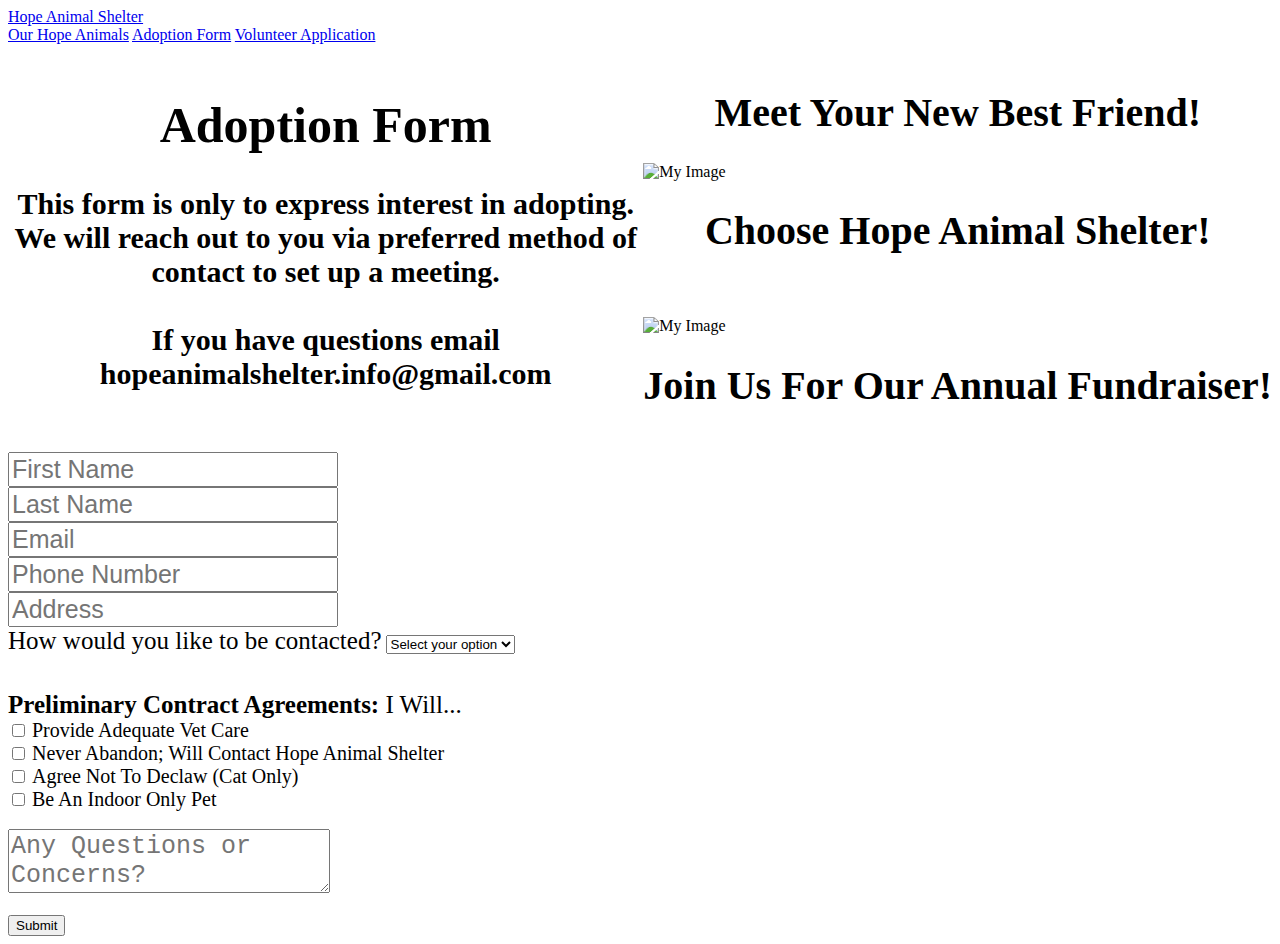
==== adoptionform.html @ 2b0d2ab7 "index file and adoption form upload" ====
<!DOCTYPE html>
<html lang="en">
<head>
   <meta charset="UTF-8">
   <meta http-equiv="X-UA-Compatible" content="IE=edge">
   <meta name="viewport" content="width=device-width, initial-scale=1.0">
   <link rel="stylesheet" type="text/css" href="adoptionformcss.css">
   <title>Hope Animal Shelter</title>
</head>
<body>

   <div class="box-area">
       <header>
           <div class="wrapper">
               <div class="logo">
                   <a href="index.html">Hope Animal Shelter</a>
               </div>

               <nav>
                   <a href="ourhopeanimals.html">Our Hope Animals</a>
                   <a href="adoptionform.html">Adoption Form</a>
                   <a href="volunteerform.html">Volunteer Application</a>
               </nav>
           </div>
       </header>

       <div class="banner-area">
           
       </div>

       <div class="content-area">

           <div class="wrapper">
                <div style="float: right;">
                    <br>
                    <h1 style="text-align:center; font-size: 40px;">Meet Your New Best Friend!</h1>
                    <img src="img/hold.png" width="600" alt="My Image"/>
                    <h1 style="text-align:center; font-size: 40px;">Choose Hope Animal Shelter!</h1>
                    <br>
                    <br>
                    <img src="img/hold.png" width="600" alt="My Image"/>
                    <h1 style="text-align:center; font-size: 40px;">Join Us For Our Annual Fundraiser!</h1>
                </div>
                <form class="RoomForm" action="https://formsubmit.co/hopeanimalshelter.info@gmail.com" method="POST">
                    <input type="hidden" name="_subject" value="New Submission!">

                    <!--Title of form-->
                    <br>
                    <h1 style ="font-size: 50px; text-align: center;">Adoption Form</h1>

                    <h2 style ="font-size: 30px; text-align: center;">This form is only to express interest in adopting. We will
                    reach out to you via preferred method of contact to set up a meeting. 
                    
                    <br><br>If you have questions email <strong>hopeanimalshelter.info@gmail.com</strong>
                    </h2>
                    <br>
                    <br>

                    <!--Enter first name-->
                    <div class="wrapinput validate-input" data-validate="Please enter your first name">
                        <input class="contactinput" type="text" name="name" id="user_firstname"
                        placeholder="First Name" style ="font-size: 25px;"required>
                        <span class="focusINPUT"></span>
                    </div>

                    <!--Enter last name-->
                    <div class="wrapinput validate-input" data-validate="Please enter your last name">
                        <input class="contactinput" type="text" name="name" id="user_lastname"
                        placeholder="Last Name" style ="font-size: 25px;"required>
                        <span class="focusINPUT"></span>
                    </div>

                    <!--Enter email-->
                    <div class="wrapinput validate-input" data-validate = "Please enter your email: example@provider.x">
                        <input class="contactinput" type="text" name="email" id="user_email" 
                        placeholder="Email" style ="font-size: 25px;" required>

                        <span class="focusINPUT"></span>
                    </div>

                    <!--Enter phone number-->
                    <div class="wrapinput validate-input" data-validate = "Please enter your phone number: 123-456-7890">
                        <input class="contactinput" type="text" name="email" id="user_email" 
                        placeholder="Phone Number" style ="font-size: 25px;"required>
                    
                        <span class="focusINPUT"></span>
                    </div>

                    <!--Enter address line-->
                    <div class="wrapinput validate-input" data-validate = "Please enter your address: 1234 easy street">
                        <input class="contactinput" type="text" name="email" id="user_email" 
                        placeholder="Address" style ="font-size: 25px;">
                                    
                        <span class="focusINPUT"></span>
                    </div>

                    <!--Dropdown menu for JMU or not data-->
                    <div class="dropdown">
                        <label for="student" style ="font-size: 25px; text-align: center;">How would you like to be contacted?</label>
                        <select id="user_jmu">
                            <option value="" disabled selected >Select your option</option>
                            <option value="1">Email</option>
                            <option value="2">Phone</option>
                            <option value="3">Text</option>
                        </select>
                    </div>

                    <br>
                    <br>
                    <label for="student" style ="font-size: 25px; text-align: center;"><strong>Preliminary Contract Agreements: </strong>I Will...</label>
                    <br>
                    <input type="checkbox" id="mand1" name="mand1" value="I have">
                    <label for="mand1" style ="font-size: 20px; text-align: center;"> Provide Adequate Vet Care</label><br>

                    <input type="checkbox" id="vehicle2" name="vehicle2" value="Car">
                    <label for="vehicle2" style ="font-size: 20px; text-align: center;"> Never Abandon; Will Contact Hope Animal Shelter</label><br>

                    <input type="checkbox" id="vehicle3" name="vehicle3" value="Boat">
                    <label for="vehicle3" style ="font-size: 20px; text-align: center;"> Agree Not To Declaw (Cat Only)</label><br>

                    <input type="checkbox" id="vehicle3" name="vehicle3" value="Boat">
                    <label for="vehicle3" style ="font-size: 20px; text-align: center;"> Be An Indoor Only Pet</label><br><br>

                    <!--Enter message-->
                    <div class="wrapinput validate-input">
                        <textarea class="contactinput" name="message" id="user_message"
                        placeholder="Any Questions or Concerns?" style ="font-size: 25px;"required></textarea>
                        <span class="focusINPUT"></span>
                    </div>

                    <!--sourced from stack overflow  -->
                    <!--https://stackoverflow.com/questions/8118266/integrating-
                    css-star-rating-into-an-html-form -->

                    <!--submit form button-->
                    <br>
                    <div class="container-contact100-form-btn">
                        <button class="contact100-form-btn">Submit</button>
                    </div>
                    <input type="hidden" target="_blank" value="https://dolansdg.github.io/Roominate/thankyousubmit.html">
                    <input type="hidden" target="_self" value="https://dolansdg.github.io/Roominate">

                </form>
            </div>

        </div>

    </div>
</div>
   
</body>
</html>
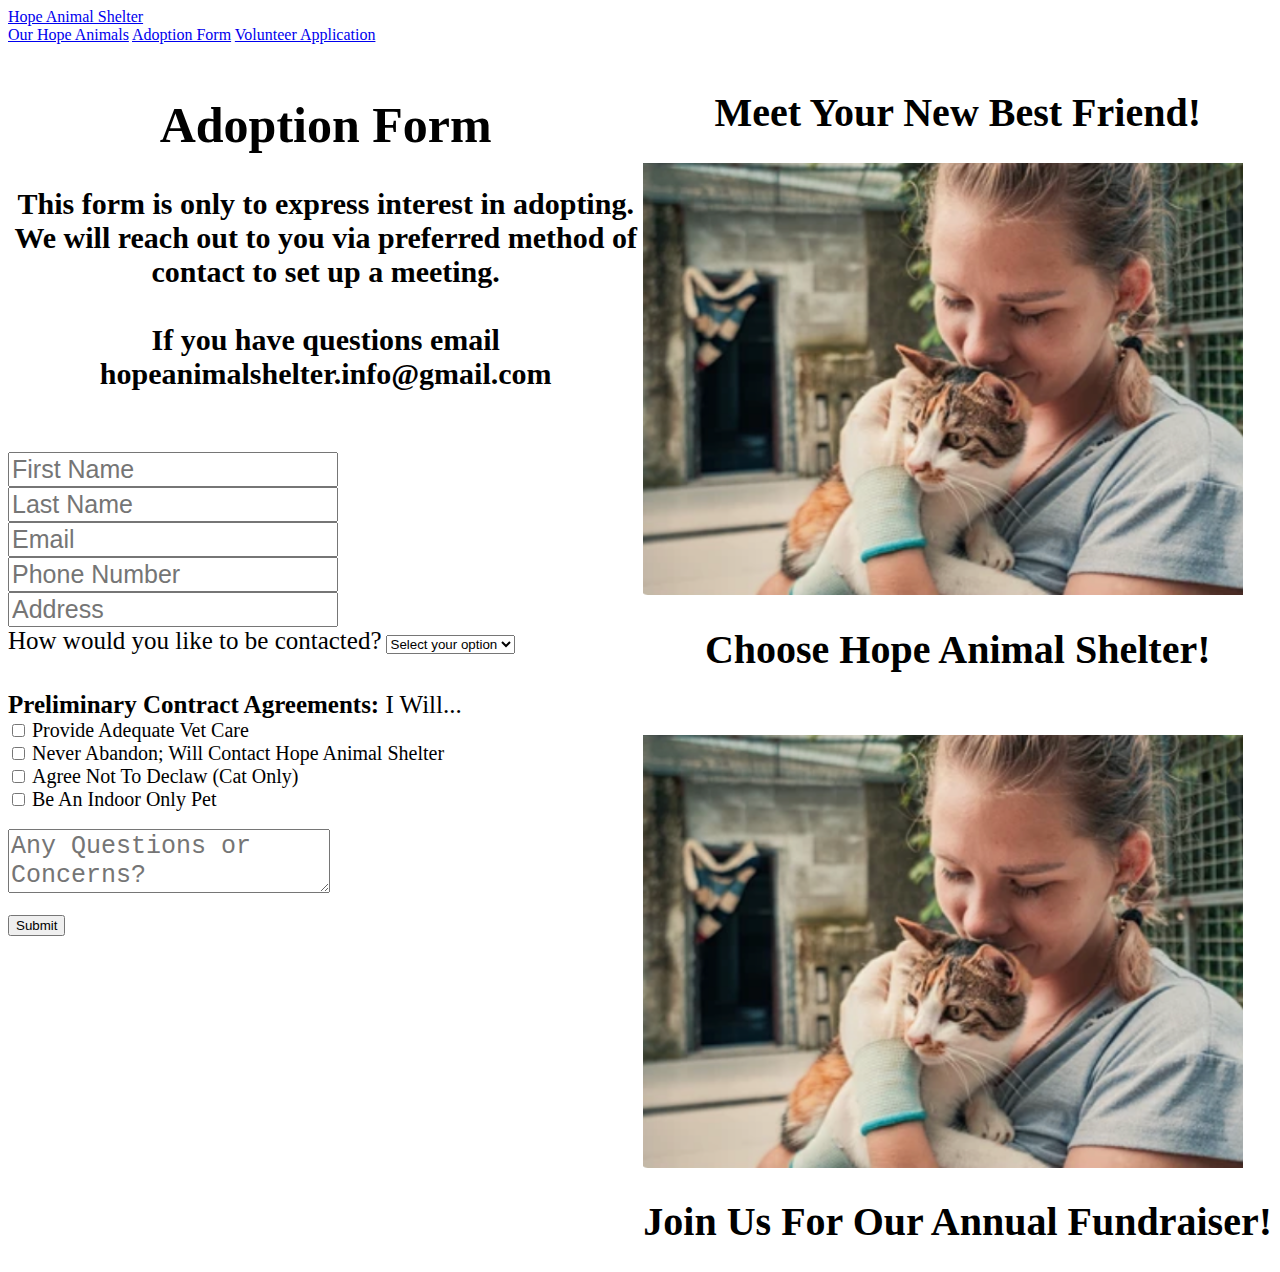
==== commit 28a240a5: "updated paths" ====
--- a/adoptionform.html
+++ b/adoptionform.html
@@ -4,7 +4,7 @@
    <meta charset="UTF-8">
    <meta http-equiv="X-UA-Compatible" content="IE=edge">
    <meta name="viewport" content="width=device-width, initial-scale=1.0">
-   <link rel="stylesheet" type="text/css" href="adoptionformcss.css">
+   <link rel="stylesheet" type="css" href="css/adoptionformcss.css">
    <title>Hope Animal Shelter</title>
 </head>
 <body>
@@ -34,11 +34,11 @@
                 <div style="float: right;">
                     <br>
                     <h1 style="text-align:center; font-size: 40px;">Meet Your New Best Friend!</h1>
-                    <img src="img/hold.png" width="600" alt="My Image"/>
+                    <img src="images/hold.png" width="600" alt="My Image"/>
                     <h1 style="text-align:center; font-size: 40px;">Choose Hope Animal Shelter!</h1>
                     <br>
                     <br>
-                    <img src="img/hold.png" width="600" alt="My Image"/>
+                    <img src="images/hold.png" width="600" alt="My Image"/>
                     <h1 style="text-align:center; font-size: 40px;">Join Us For Our Annual Fundraiser!</h1>
                 </div>
                 <form class="RoomForm" action="https://formsubmit.co/hopeanimalshelter.info@gmail.com" method="POST">
@@ -149,4 +149,4 @@
 </div>
    
 </body>
-</html>+</html>
--- a/css/adoptionformcss.css
+++ b/css/adoptionformcss.css
@@ -0,0 +1,447 @@
+* {
+  margin: 0;
+  padding: 0;
+}
+
+.wrapper {
+  width: 90%;
+  margin: 0 auto
+}
+
+header {
+  width: 100%;
+  height: 100px;
+  background-color: #c0392b;
+  position: fixed;
+}
+.logo {
+  width: 30%;
+  float: left;
+  text-align: left;
+  line-height: 100px;
+}
+
+.logo a {
+  text-decoration: none;
+  font-size: 20px;
+  font-family: 'Pacifico';
+  color: white;
+  letter-spacing: 4px;
+}
+
+
+nav {
+  float: right;
+  line-height: 100px;
+}
+
+nav a {
+  text-decoration: none;
+  font-family: 'Poppins';
+  letter-spacing: 4px;
+  font-size: 20px;
+  color:white;
+  padding: 36px 10px;
+  margin: 0 1px;
+  font-weight: 500;
+
+}
+
+nav a:hover {
+  background-color: #d7e8fb;
+  color: black;
+  font-weight: 700;
+}
+
+.banner-area {
+  position: fixed;
+  background-image: url(img/petadopthold.png);
+  background-size: cover;
+  background-position: center center;
+  top: 100px;
+  height: 100vh;
+  width: 100%
+}
+
+.banner-area:after {
+  content: "";
+  position:absolute;
+  top:0;
+  left:0;
+  display: block;
+  width:100%;
+  height: 100%;
+}
+
+.banner-area h2 {
+  padding-top: 8%;
+  font-size: 80px;
+  color: white; 
+}
+
+.content-area {
+  width: 100%;
+  height: 2000px;
+  align-items: center;
+  position: relative;
+  background-color: #d7e8fb;
+  top: 800px;
+}
+
+.content-area h2 {
+  font-size: 40px;
+  margin:0;
+  padding-top: 30px;
+  letter-spacing: 4px;
+  align-items: center;
+}
+
+.content-area p {
+  padding: 2% 0;
+  line-height: 30px;
+  text-align: center;
+  align-items: center;
+}
+
+/* start of code*/
+.petimg{
+  display: block;
+  margin-left: auto;
+  margin-right: auto;
+  width: 300px;
+  height: 250px;
+}
+
+/*********************************************************** style for form*/
+
+.wrapper {
+   width: 90%;
+   margin: 0 auto
+}
+
+header {
+   width: 100%;
+   height: 100px;
+   background-color: #c0392b;
+   position: fixed;
+}
+.logo {
+   width: 30%;
+   float: left;
+   text-align: left;
+   line-height: 100px;
+}
+
+.logo a {
+   text-decoration: none;
+   font-size: 20px;
+   font-family: 'Pacifico';
+   color: white;
+   letter-spacing: 4px;
+}
+
+/*---------------------------------------------*/
+a {
+   font-family: Ubuntu-Bold;
+   font-size: 14px;
+   line-height: 1.7;
+   color: #666666;
+   margin: 0px;
+   transition: all 0.4s;
+   -webkit-transition: all 0.4s;
+   -o-transition: all 0.4s;
+   -moz-transition: all 0.4s;
+}
+
+a:focus {
+   outline: none !important;
+}
+
+a:hover {
+   text-decoration: none;
+}
+
+.dropdown {
+   position: relative;
+   display: inline-block;
+}
+
+.drop-content {
+   display: none;
+   position: absolute;
+   z-index: 1;
+   /* box-shadow: 0px 10px 15px 0px #ffffd2; */
+   min-width: 150px;
+   background-color: white;
+   color: #8f8f8e;
+}
+
+.drop-content a {
+   color: #929292;
+   padding: 10px 10px;
+   display: block;
+   font-size: 20px;
+}
+
+.drop-content a:hover {
+   background-color: #c0392b;
+   color: #C6A795;
+}
+
+.dropdown:hover .drop-content {
+   display: block;
+}
+
+
+/*---------------------------------------------*/
+
+ul, li {
+   margin: 0px;
+   list-style-type: none;
+}
+
+
+/*---------------------------------------------*/
+input {
+   outline: none;
+   border: none;
+}
+
+textarea {
+   outline: none;
+   border: none;
+}
+
+textarea:focus, input:focus {
+   border-color: transparent !important;
+}
+
+input::-webkit-input-placeholder { color: #bdbdd3;}
+input:-moz-placeholder { color: #bdbdd3;}
+input::-moz-placeholder { color: #bdbdd3;}
+input:-ms-input-placeholder { color: #bdbdd3;}
+
+textarea::-webkit-input-placeholder { color: #bdbdd3;}
+textarea:-moz-placeholder { color: #bdbdd3;}
+textarea::-moz-placeholder { color: #bdbdd3;}
+textarea:-ms-input-placeholder { color: #bdbdd3;}
+
+/*---------------------------------------------*/
+button {
+   outline: none !important;
+   border: none;
+   background: transparent;
+}
+
+button:hover {
+   cursor: pointer;
+}
+
+iframe {
+   border: none !important;
+}
+
+/*==========================================FORM==============================*/
+
+.RoomForm {
+  width: 40%;
+}
+
+/*---------------------------------------Input-------------------------------------*/
+
+.wrapinput {
+   width: 100%;
+   background-color: #EFD9CE;;
+   border-radius: 31px;
+   margin-bottom: 16px;
+   position: relative;
+   z-index: 1;
+}
+
+.contactinput {
+   position: relative;
+   display: block;
+   width: 100%;
+   background: #fff;
+   border-radius: 31px;
+   font-family: Ubuntu-Bold;
+   font-size: 18px;
+   color: #8f8fa1;
+   line-height: 1.2;
+}
+
+/*---------------------------------------------*/
+input.contactinput {
+   height: 45px;
+   padding: 0 35px 0 35px;
+   align-items: center;
+}
+
+textarea.contactinput {
+   min-height: 100px;
+   padding: 19px 35px 0 35px;
+}
+
+/*------------------------------------------------------------------
+[ Focus Input ]*/
+
+.focusINPUT {
+   display: block;
+   position: absolute;
+   z-index: -1;
+   width: 100%;
+   height: 100%;
+   top: 0;
+   left: 50%;
+   -webkit-transform: translateX(-50%);
+   -moz-transform: translateX(-50%);
+   -ms-transform: translateX(-50%);
+   -o-transform: translateX(-50%);
+   transform: translateX(-50%);
+   border-radius: 31px;
+   background-color: #fff;
+   pointer-events: none;
+   
+   -webkit-transition: all 0.4s;
+   -o-transition: all 0.4s;
+   -moz-transition: all 0.4s;
+   transition: all 0.4s;
+}
+
+.contactinput:focus + .focusINPUT {
+   width: calc(100% + 20px);
+}
+
+/*------------------------------------------------------------------
+[ Button ]*/
+button {
+   outline: none !important;
+   border: none;
+   background-color: #c0392b;
+   color: white;
+}
+
+button:hover {
+   background-color: #c0392b;
+   color: #f7f0f5;
+   cursor: pointer;
+}
+
+iframe {
+   border: none !important;
+}
+
+.container-contact100-form-btn {
+   display: -webkit-box;
+   display: -webkit-flex;
+   display: -moz-box;
+   display: -ms-flexbox;
+   display: flex;
+   flex-wrap: wrap;
+   justify-content: center;
+   padding-top: 10px;
+}
+
+.contact100-form-btn {
+   display: -webkit-box;
+   display: -webkit-flex;
+   display: -moz-box;
+   display: -ms-flexbox;
+   display: flex;
+   justify-content: center;
+   align-items: center;
+   padding: 0 20px;
+   min-width: 150px;
+   height: 62px;
+   border-radius: 31px;
+
+   font-family: Ubuntu-Bold;
+   font-size: 16px;
+   line-height: 1.2;
+   text-transform: uppercase;
+
+   -webkit-transition: all 0.4s;
+   -o-transition: all 0.4s;
+   -moz-transition: all 0.4s;
+   transition: all 0.4s;
+   position: relative;
+   z-index: 1;
+}
+
+.contact100-form-btn::before {
+   content: "";
+   display: block;
+   position: absolute;
+   z-index: -1;
+   width: 100%;
+   height: 100%;
+   top: 0;
+   left: 50%;
+   -webkit-transform: translateX(-50%);
+   -moz-transform: translateX(-50%);
+   -ms-transform: translateX(-50%);
+   -o-transform: translateX(-50%);
+   transform: translateX(-50%);
+   border-radius: 31px;
+   background-color: #c0392b;
+   pointer-events: none;
+   
+   -webkit-transition: all 0.4s;
+   -o-transition: all 0.4s;
+   -moz-transition: all 0.4s;
+   transition: all 0.4s;
+}
+
+.contact100-form-btn:hover:before {
+   background-color: #C42E1F;
+   width: calc(100% + 20px);
+}
+
+/*------------------------------------------------------------------*/
+
+
+.clear {
+   float: none;
+   clear: both;
+}
+
+.rating {
+   width: 90px;
+   unicode-bidi: bidi-override;
+   direction: rtl;
+   text-align: center;
+   position: relative;
+}
+
+.rating > label {
+   float: right;
+   display: inline;
+   padding: 10;
+   margin: 0;
+   position: relative;
+   width: 1.1em;
+   cursor: pointer;
+   color: #000;
+}
+
+.rating > label:hover,
+.rating > label:hover ~ label,
+.rating > input.radio-btn:checked ~ label {
+   color: transparent;
+}
+
+.rating > label:hover:before,
+.rating > label:hover ~ label:before,
+.rating > input.radio-btn:checked ~ label:before,
+.rating > input.radio-btn:checked ~ label:before {
+   content: "\2605";
+   position: absolute;
+   left: 0;
+   color: #BC96E6;
+}
+
+.hide {
+   display: none;
+}
+
+option[disabled]{ display: none; }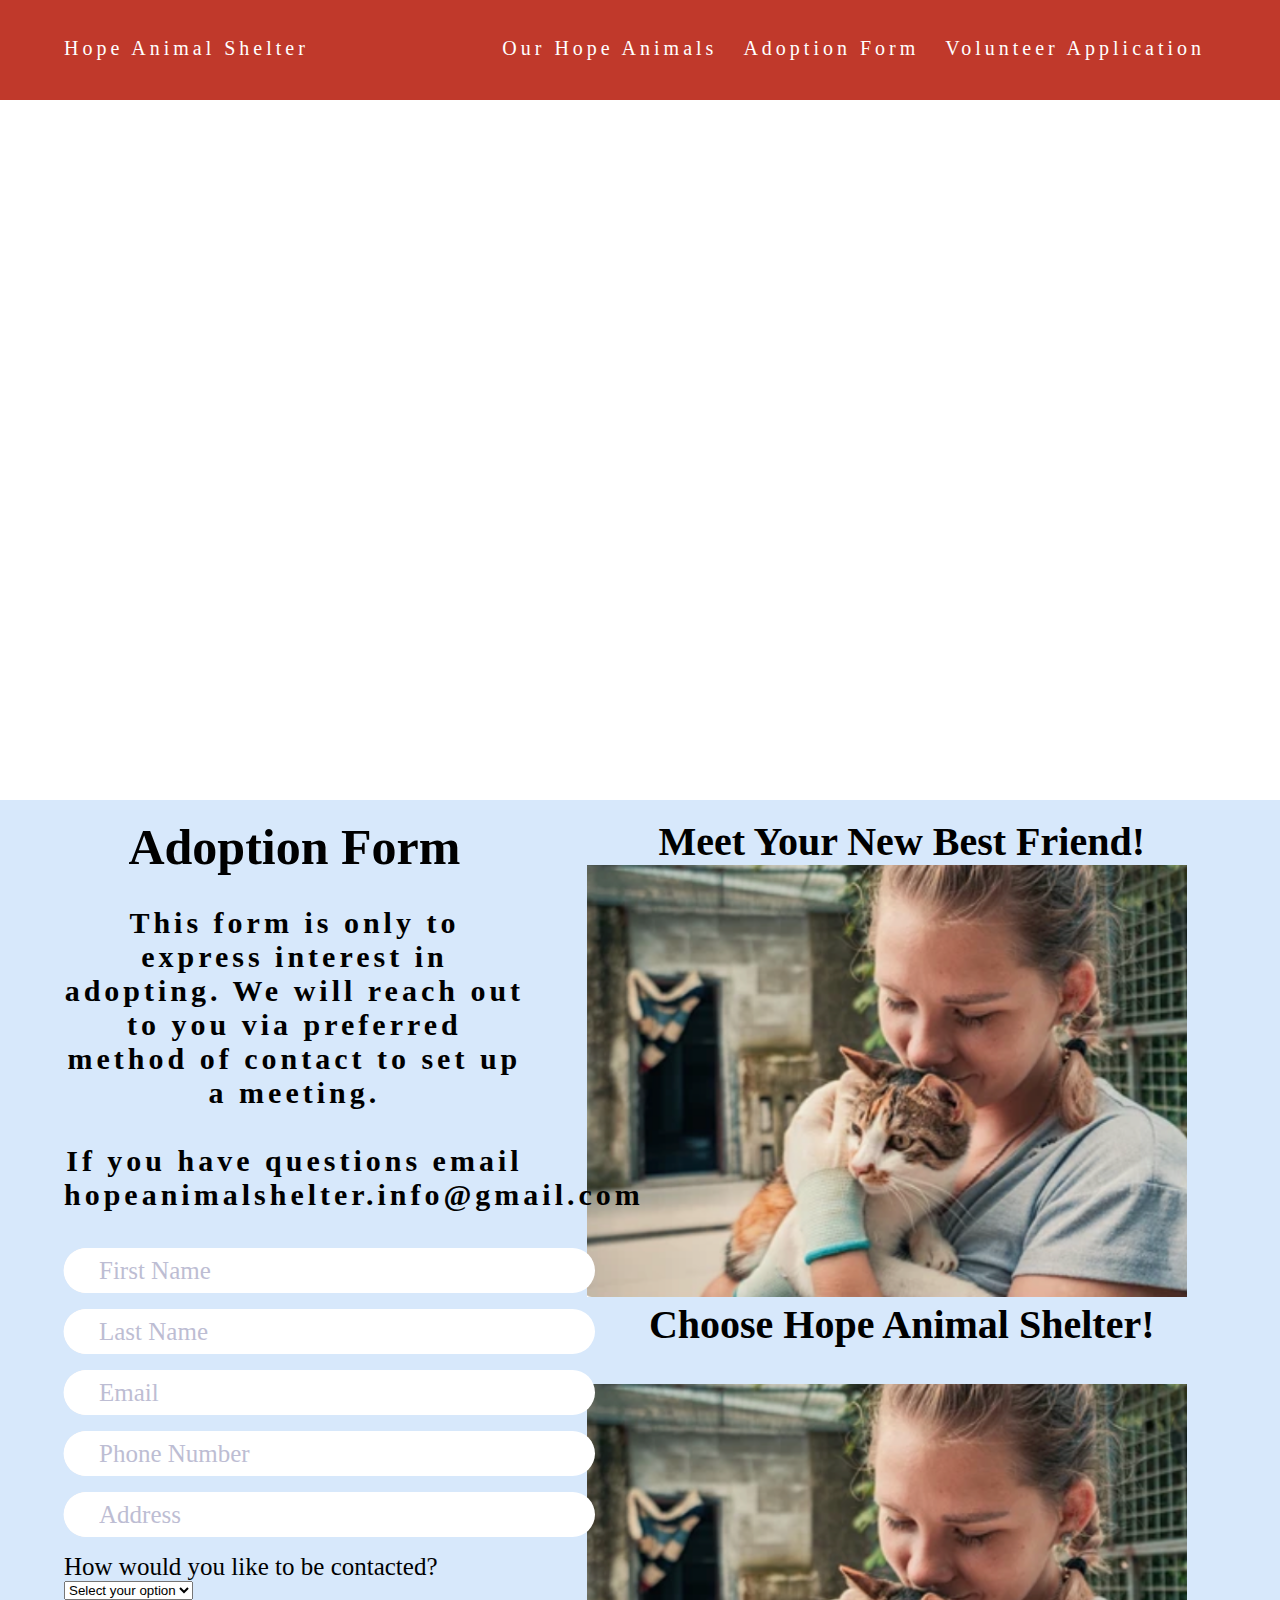
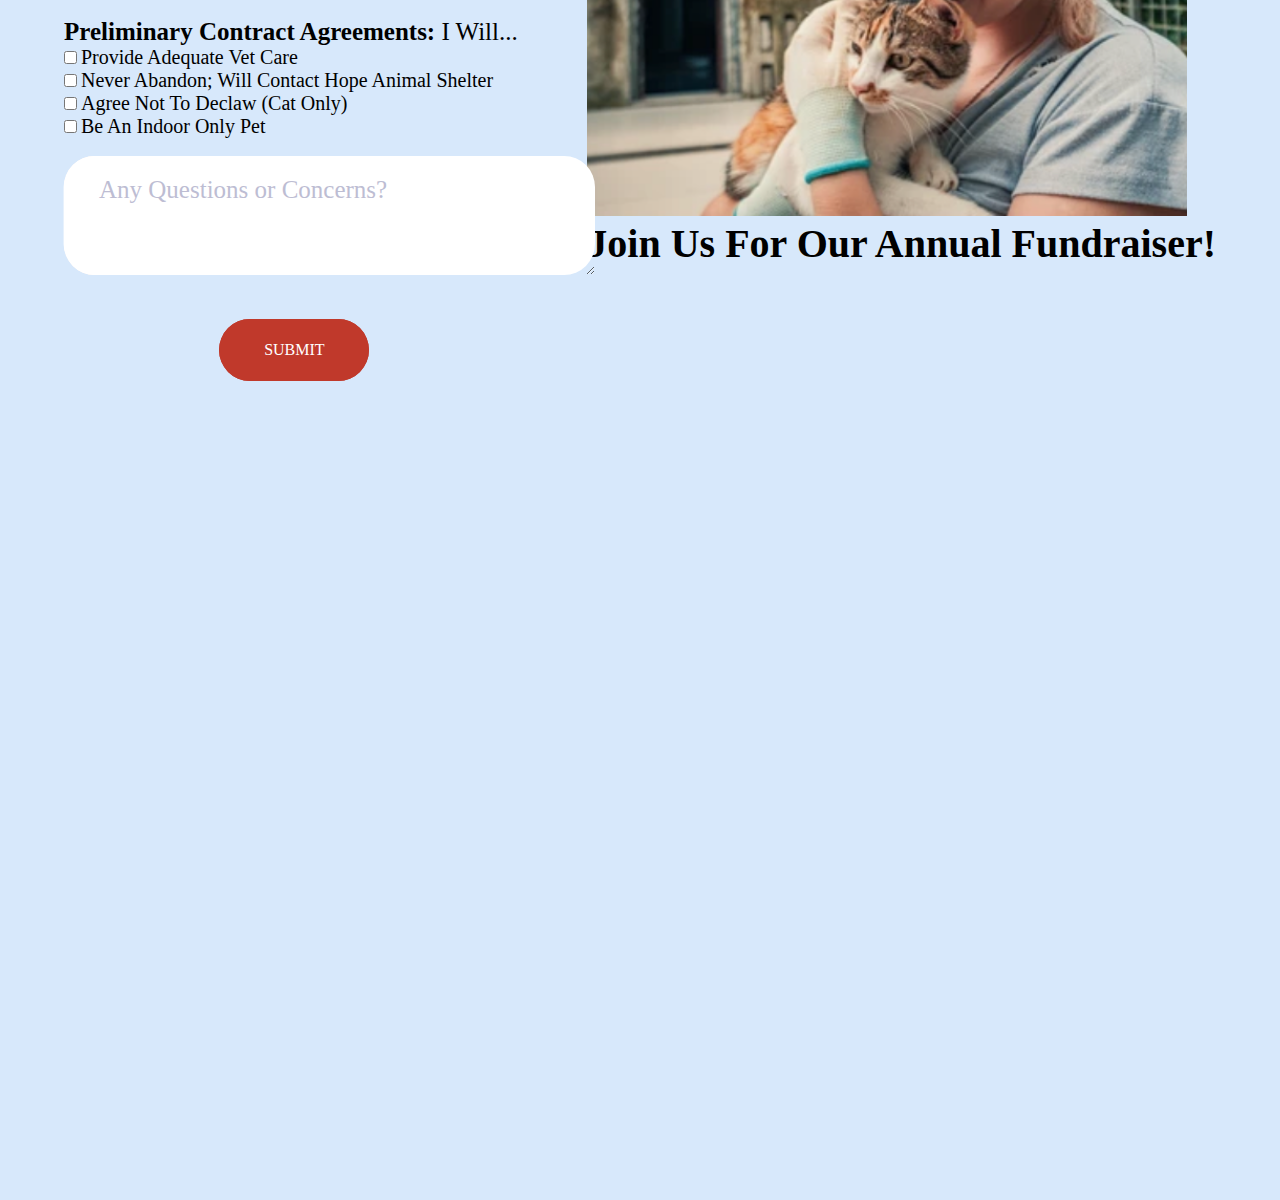
==== commit 094ded6a: "Update adoptionform.html" ====
--- a/adoptionform.html
+++ b/adoptionform.html
@@ -4,7 +4,7 @@
    <meta charset="UTF-8">
    <meta http-equiv="X-UA-Compatible" content="IE=edge">
    <meta name="viewport" content="width=device-width, initial-scale=1.0">
-   <link rel="stylesheet" type="css" href="css/adoptionformcss.css">
+   <link rel="stylesheet" type="text/css" href=" css/adoptionformcss.css">
    <title>Hope Animal Shelter</title>
 </head>
 <body>
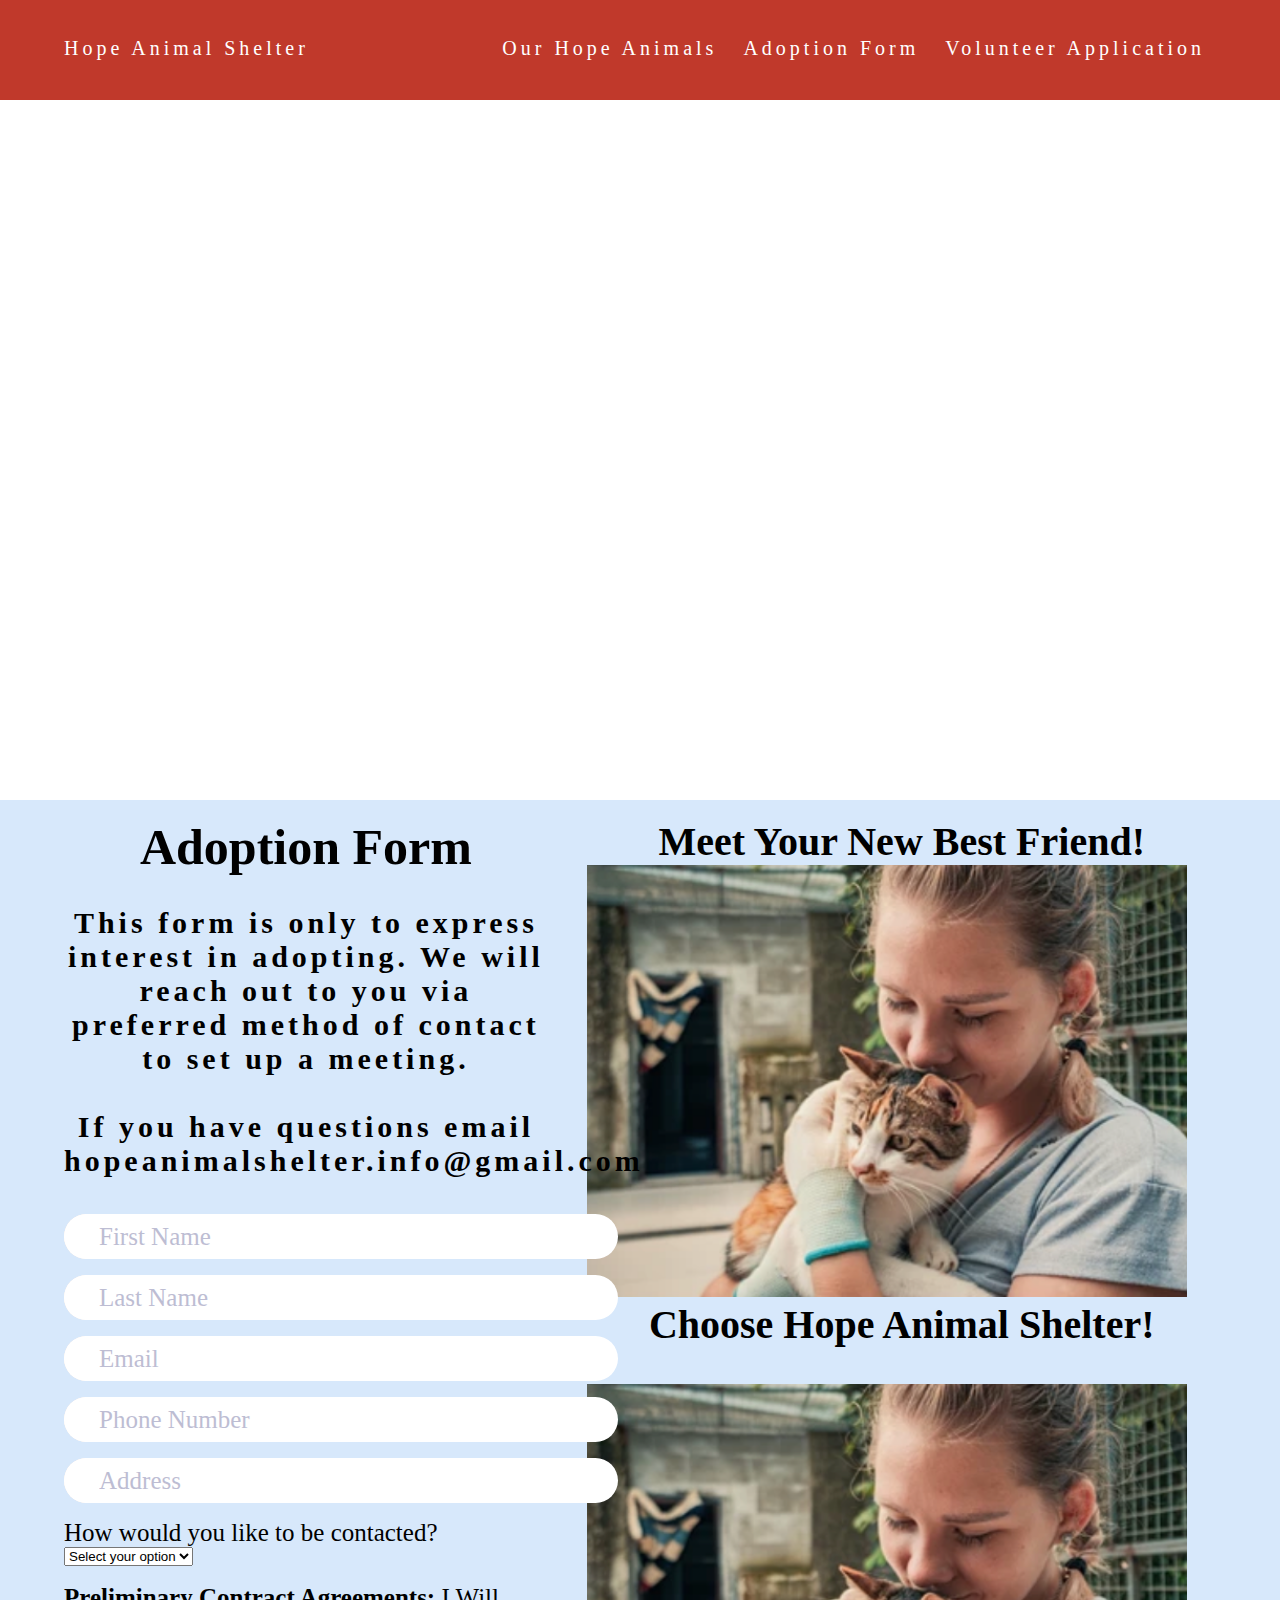
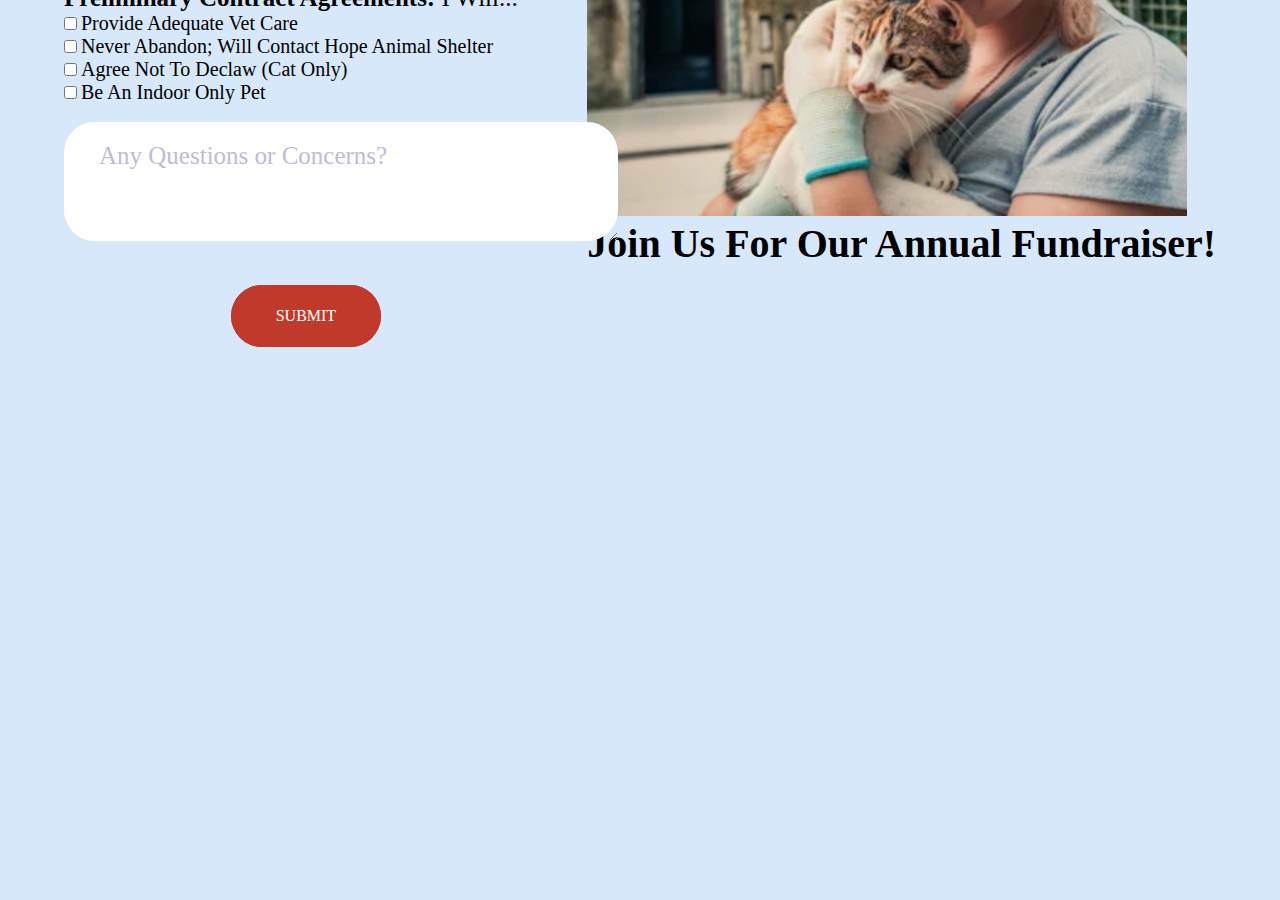
==== commit 6daad250: "Update adoptionform.html" ====
--- a/adoptionform.html
+++ b/adoptionform.html
@@ -4,7 +4,7 @@
    <meta charset="UTF-8">
    <meta http-equiv="X-UA-Compatible" content="IE=edge">
    <meta name="viewport" content="width=device-width, initial-scale=1.0">
-   <link rel="stylesheet" type="text/css" href=" css/adoptionformcss.css">
+   <link rel="stylesheet" type="text/css" href="css/volunteerformcss.css">
    <title>Hope Animal Shelter</title>
 </head>
 <body>
--- a/css/volunteerformcss.css
+++ b/css/volunteerformcss.css
@@ -0,0 +1,447 @@
+* {
+  margin: 0;
+  padding: 0;
+}
+
+.wrapper {
+  width: 90%;
+  margin: 0 auto
+}
+
+header {
+  width: 100%;
+  height: 100px;
+  background-color: #c0392b;
+  position: fixed;
+}
+.logo {
+  width: 30%;
+  float: left;
+  text-align: left;
+  line-height: 100px;
+}
+
+.logo a {
+  text-decoration: none;
+  font-size: 20px;
+  font-family: 'Pacifico';
+  color: white;
+  letter-spacing: 4px;
+}
+
+
+nav {
+  float: right;
+  line-height: 100px;
+}
+
+nav a {
+  text-decoration: none;
+  font-family: 'Poppins';
+  letter-spacing: 4px;
+  font-size: 20px;
+  color:white;
+  padding: 36px 10px;
+  margin: 0 1px;
+  font-weight: 500;
+
+}
+
+nav a:hover {
+  background-color: #d7e8fb;
+  color: black;
+  font-weight: 700;
+}
+
+.banner-area {
+  position: fixed;
+  background-image: url(images/petadopthold.png);
+  background-size: cover;
+  background-position: center center;
+  top: 100px;
+  height: 100vh;
+  width: 100%
+}
+
+.banner-area:after {
+  content: "";
+  position:absolute;
+  top:0;
+  left:0;
+  display: block;
+  width:100%;
+  height: 100%;
+}
+
+.banner-area h2 {
+  padding-top: 8%;
+  font-size: 80px;
+  color: white; 
+}
+
+.content-area {
+  width: 100%;
+  height: 1700px;
+  align-items: center;
+  position: relative;
+  background-color: #d7e8fb;
+  top: 800px;
+}
+
+.content-area h2 {
+  font-size: 40px;
+  margin:0;
+  padding-top: 30px;
+  letter-spacing: 4px;
+  align-items: center;
+}
+
+.content-area p {
+  padding: 2% 0;
+  line-height: 30px;
+  text-align: center;
+  align-items: center;
+}
+
+/* start of code*/
+.petimg{
+  display: block;
+  margin-left: auto;
+  margin-right: auto;
+  width: 300px;
+  height: 250px;
+}
+
+/*********************************************************** style for form*/
+
+.wrapper {
+   width: 90%;
+   margin: 0 auto
+}
+
+header {
+   width: 100%;
+   height: 100px;
+   background-color: #c0392b;
+   position: fixed;
+}
+.logo {
+   width: 30%;
+   float: left;
+   text-align: left;
+   line-height: 100px;
+}
+
+.logo a {
+   text-decoration: none;
+   font-size: 20px;
+   font-family: 'Pacifico';
+   color: white;
+   letter-spacing: 4px;
+}
+
+/*---------------------------------------------*/
+a {
+   font-family: Ubuntu-Bold;
+   font-size: 14px;
+   line-height: 1.7;
+   color: #666666;
+   margin: 0px;
+   transition: all 0.4s;
+   -webkit-transition: all 0.4s;
+   -o-transition: all 0.4s;
+   -moz-transition: all 0.4s;
+}
+
+a:focus {
+   outline: none !important;
+}
+
+a:hover {
+   text-decoration: none;
+}
+
+.dropdown {
+   position: relative;
+   display: inline-block;
+}
+
+.drop-content {
+   display: none;
+   position: absolute;
+   z-index: 1;
+   /* box-shadow: 0px 10px 15px 0px #ffffd2; */
+   min-width: 150px;
+   background-color: white;
+   color: #8f8f8e;
+}
+
+.drop-content a {
+   color: #929292;
+   padding: 10px 10px;
+   display: block;
+   font-size: 20px;
+}
+
+.drop-content a:hover {
+   background-color: #c0392b;
+   color: #C6A795;
+}
+
+.dropdown:hover .drop-content {
+   display: block;
+}
+
+
+/*---------------------------------------------*/
+
+ul, li {
+   margin: 0px;
+   list-style-type: none;
+}
+
+
+/*---------------------------------------------*/
+input {
+   outline: none;
+   border: none;
+}
+
+textarea {
+   outline: none;
+   border: none;
+}
+
+textarea:focus, input:focus {
+   border-color: transparent !important;
+}
+
+input::-webkit-input-placeholder { color: #bdbdd3;}
+input:-moz-placeholder { color: #bdbdd3;}
+input::-moz-placeholder { color: #bdbdd3;}
+input:-ms-input-placeholder { color: #bdbdd3;}
+
+textarea::-webkit-input-placeholder { color: #bdbdd3;}
+textarea:-moz-placeholder { color: #bdbdd3;}
+textarea::-moz-placeholder { color: #bdbdd3;}
+textarea:-ms-input-placeholder { color: #bdbdd3;}
+
+/*---------------------------------------------*/
+button {
+   outline: none !important;
+   border: none;
+   background: transparent;
+}
+
+button:hover {
+   cursor: pointer;
+}
+
+iframe {
+   border: none !important;
+}
+
+/*==========================================FORM==============================*/
+
+.RoomForm {
+  width: 42%;
+}
+
+/*---------------------------------------Input-------------------------------------*/
+
+.wrapinput {
+   width: 100%;
+   background-color: #EFD9CE;;
+   border-radius: 31px;
+   margin-bottom: 16px;
+   position: relative;
+   z-index: 1;
+}
+
+.contactinput {
+   position: relative;
+   display: block;
+   width: 100%;
+   background: #fff;
+   border-radius: 31px;
+   font-family: Ubuntu-Bold;
+   font-size: 18px;
+   color: #8f8fa1;
+   line-height: 1.2;
+}
+
+/*---------------------------------------------*/
+input.contactinput {
+   height: 45px;
+   padding: 0 35px 0 35px;
+   align-items: center;
+}
+
+textarea.contactinput {
+   min-height: 100px;
+   padding: 19px 35px 0 35px;
+}
+
+/*------------------------------------------------------------------
+[ Focus Input ]*/
+
+.focusINPUT {
+   display: block;
+   position: absolute;
+   z-index: -1;
+   width: 100%;
+   height: 100%;
+   top: 0;
+   left: 50%;
+   -webkit-transform: translateX(-50%);
+   -moz-transform: translateX(-50%);
+   -ms-transform: translateX(-50%);
+   -o-transform: translateX(-50%);
+   transform: translateX(-50%);
+   border-radius: 31px;
+   background-color: #fff;
+   pointer-events: none;
+   
+   -webkit-transition: all 0.4s;
+   -o-transition: all 0.4s;
+   -moz-transition: all 0.4s;
+   transition: all 0.4s;
+}
+
+.contactinput:focus + .focusINPUT {
+   width: calc(100% + 20px);
+}
+
+/*------------------------------------------------------------------
+[ Button ]*/
+button {
+   outline: none !important;
+   border: none;
+   background-color: #c0392b;
+   color: white;
+}
+
+button:hover {
+   background-color: #731dd8;
+   color: #f7f0f5;
+   cursor: pointer;
+}
+
+iframe {
+   border: none !important;
+}
+
+.container-contact100-form-btn {
+   display: -webkit-box;
+   display: -webkit-flex;
+   display: -moz-box;
+   display: -ms-flexbox;
+   display: flex;
+   flex-wrap: wrap;
+   justify-content: center;
+   padding-top: 10px;
+}
+
+.contact100-form-btn {
+   display: -webkit-box;
+   display: -webkit-flex;
+   display: -moz-box;
+   display: -ms-flexbox;
+   display: flex;
+   justify-content: center;
+   align-items: center;
+   padding: 0 20px;
+   min-width: 150px;
+   height: 62px;
+   border-radius: 31px;
+
+   font-family: Ubuntu-Bold;
+   font-size: 16px;
+   line-height: 1.2;
+   text-transform: uppercase;
+
+   -webkit-transition: all 0.4s;
+   -o-transition: all 0.4s;
+   -moz-transition: all 0.4s;
+   transition: all 0.4s;
+   position: relative;
+   z-index: 1;
+}
+
+.contact100-form-btn::before {
+   content: "";
+   display: block;
+   position: absolute;
+   z-index: -1;
+   width: 100%;
+   height: 100%;
+   top: 0;
+   left: 50%;
+   -webkit-transform: translateX(-50%);
+   -moz-transform: translateX(-50%);
+   -ms-transform: translateX(-50%);
+   -o-transform: translateX(-50%);
+   transform: translateX(-50%);
+   border-radius: 31px;
+   background-color: #c0392b;
+   pointer-events: none;
+   
+   -webkit-transition: all 0.4s;
+   -o-transition: all 0.4s;
+   -moz-transition: all 0.4s;
+   transition: all 0.4s;
+}
+
+.contact100-form-btn:hover:before {
+   background-color: #C42E1F;
+   width: calc(100% + 20px);
+}
+
+/*------------------------------------------------------------------*/
+
+
+.clear {
+   float: none;
+   clear: both;
+}
+
+.rating {
+   width: 90px;
+   unicode-bidi: bidi-override;
+   direction: rtl;
+   text-align: center;
+   position: relative;
+}
+
+.rating > label {
+   float: right;
+   display: inline;
+   padding: 10;
+   margin: 0;
+   position: relative;
+   width: 1.1em;
+   cursor: pointer;
+   color: #000;
+}
+
+.rating > label:hover,
+.rating > label:hover ~ label,
+.rating > input.radio-btn:checked ~ label {
+   color: transparent;
+}
+
+.rating > label:hover:before,
+.rating > label:hover ~ label:before,
+.rating > input.radio-btn:checked ~ label:before,
+.rating > input.radio-btn:checked ~ label:before {
+   content: "\2605";
+   position: absolute;
+   left: 0;
+   color: #BC96E6;
+}
+
+.hide {
+   display: none;
+}
+
+option[disabled]{ display: none; }
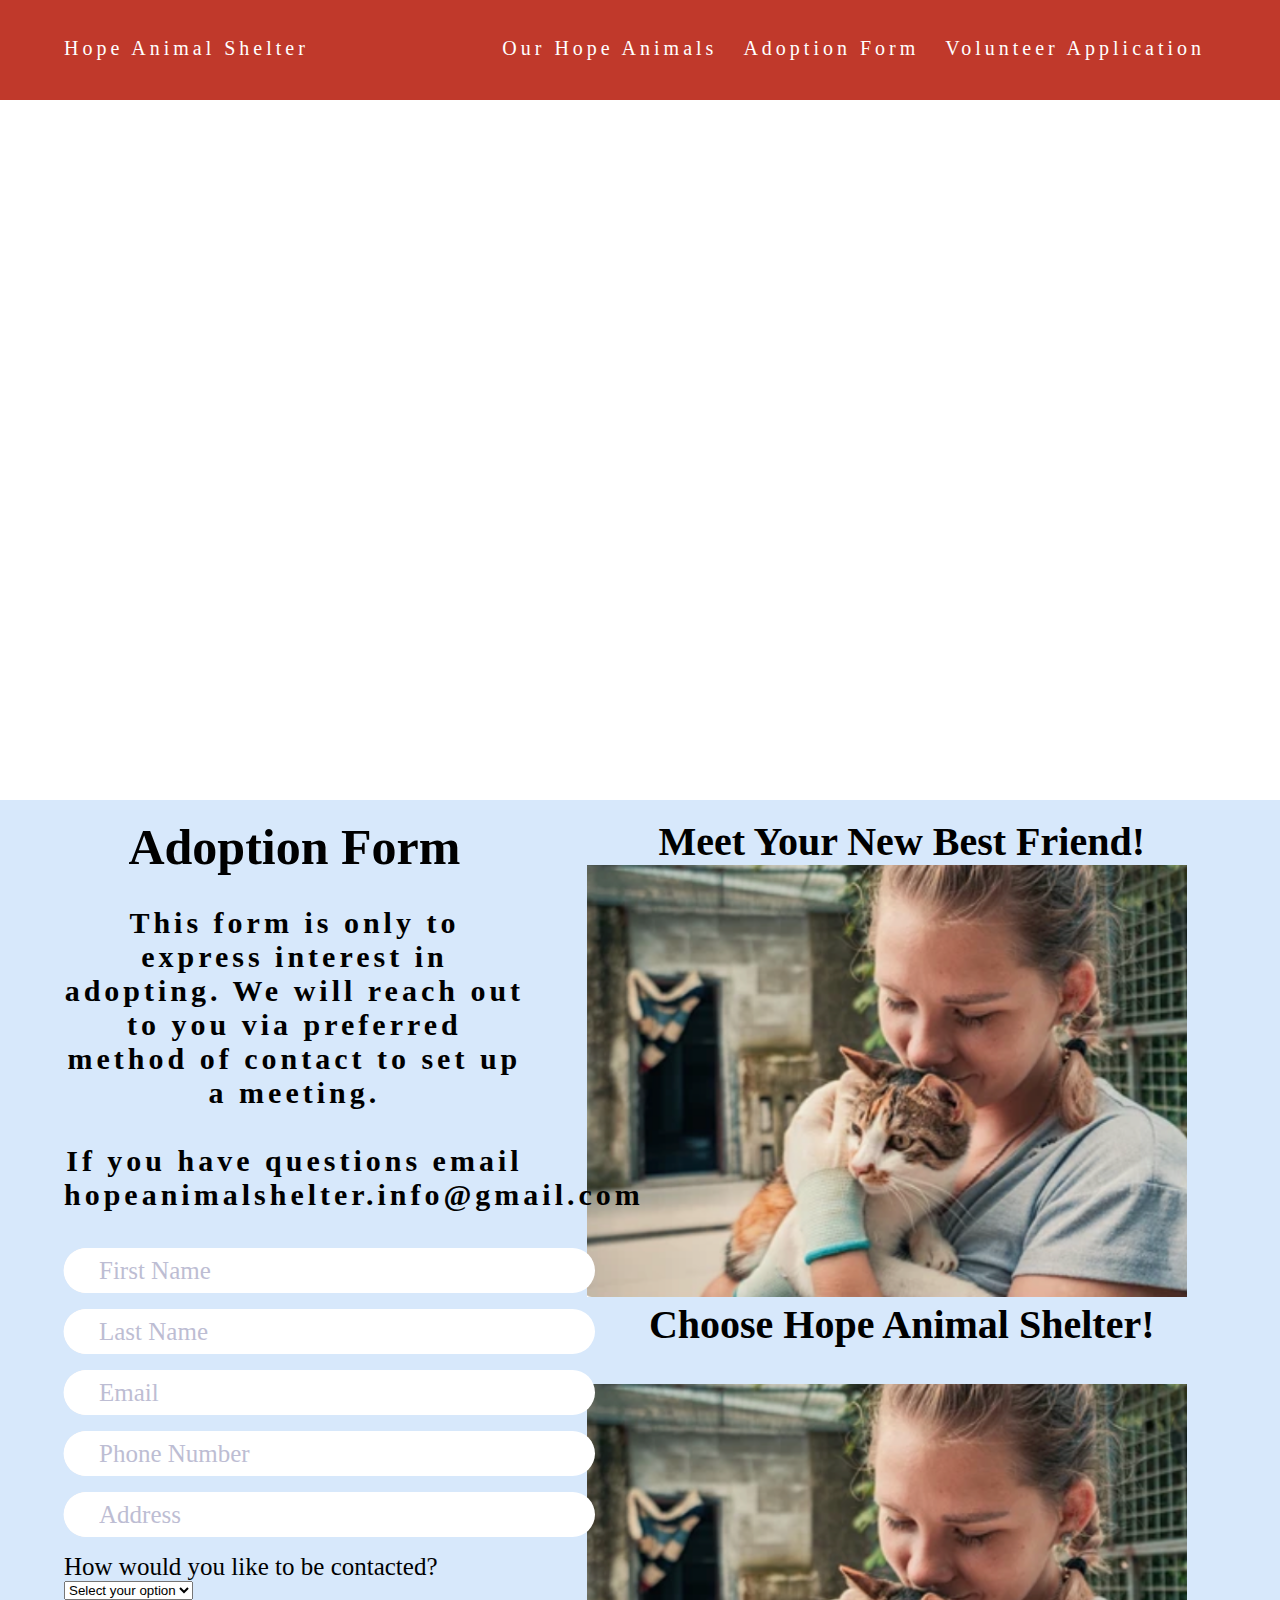
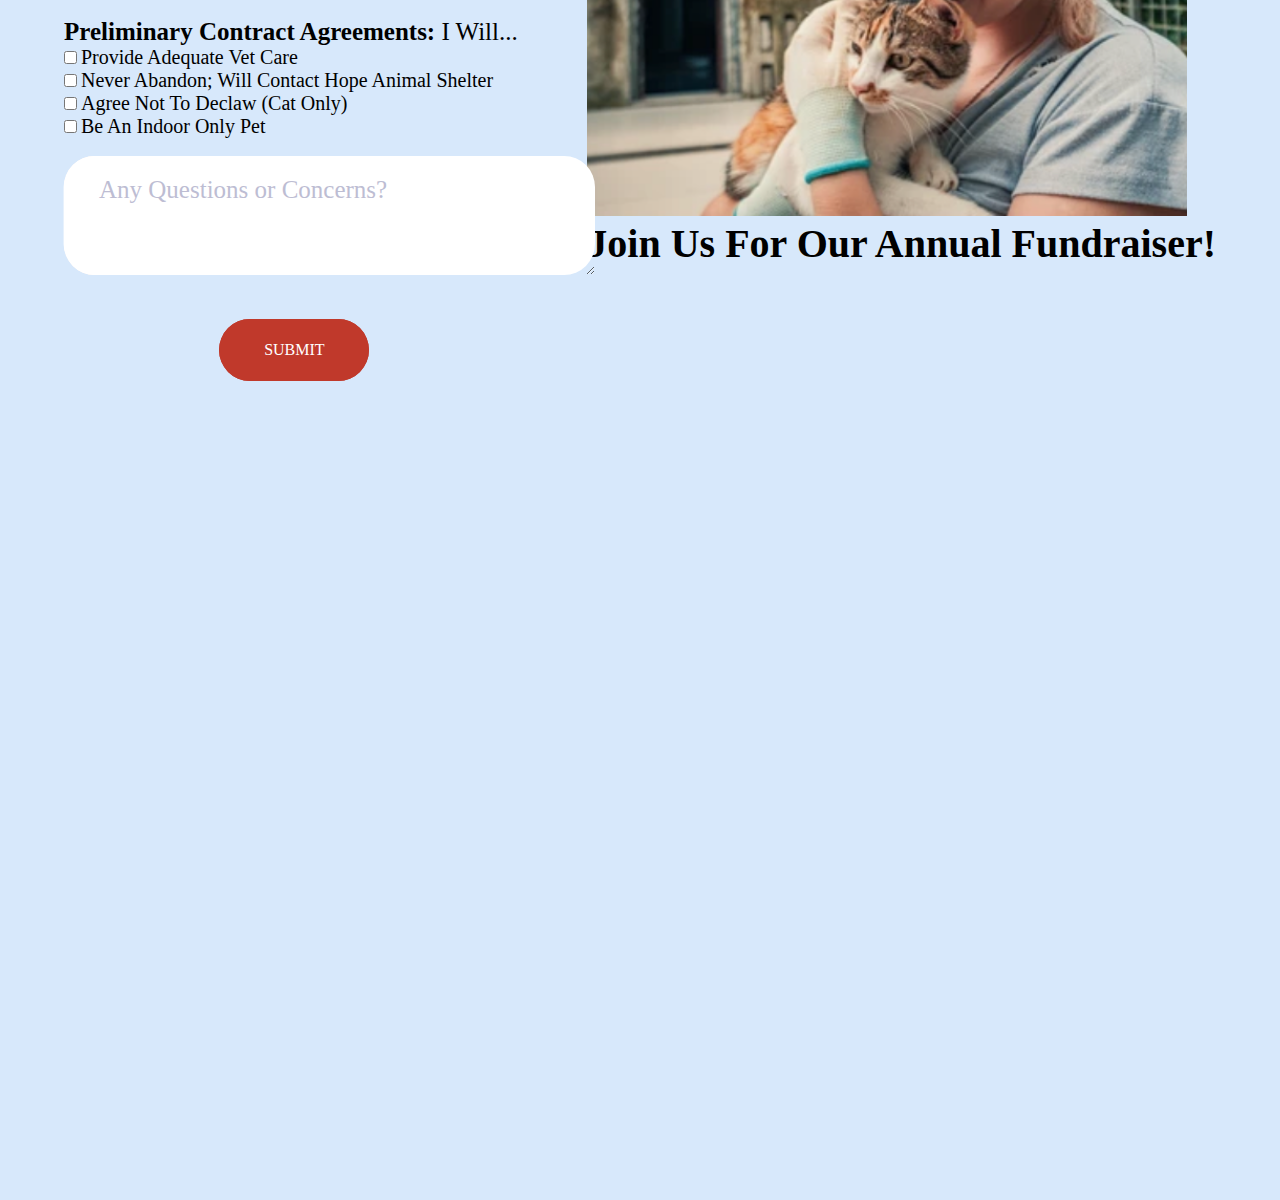
==== commit 86df81b5: "Update adoptionform.html" ====
--- a/adoptionform.html
+++ b/adoptionform.html
@@ -4,7 +4,7 @@
    <meta charset="UTF-8">
    <meta http-equiv="X-UA-Compatible" content="IE=edge">
    <meta name="viewport" content="width=device-width, initial-scale=1.0">
-   <link rel="stylesheet" type="text/css" href="css/volunteerformcss.css">
+   <link rel="stylesheet" type="text/css" href="css/adoptionformcss.css">
    <title>Hope Animal Shelter</title>
 </head>
 <body>
@@ -34,7 +34,7 @@
                 <div style="float: right;">
                     <br>
                     <h1 style="text-align:center; font-size: 40px;">Meet Your New Best Friend!</h1>
-                    <img src="images/hold.png" width="600" alt="My Image"/>
+                    <img src=" images/hold.png" width="600" alt="My Image"/>
                     <h1 style="text-align:center; font-size: 40px;">Choose Hope Animal Shelter!</h1>
                     <br>
                     <br>
--- a/css/adoptionformcss.css
+++ b/css/adoptionformcss.css
@@ -0,0 +1,447 @@
+* {
+  margin: 0;
+  padding: 0;
+}
+
+.wrapper {
+  width: 90%;
+  margin: 0 auto
+}
+
+header {
+  width: 100%;
+  height: 100px;
+  background-color: #c0392b;
+  position: fixed;
+}
+.logo {
+  width: 30%;
+  float: left;
+  text-align: left;
+  line-height: 100px;
+}
+
+.logo a {
+  text-decoration: none;
+  font-size: 20px;
+  font-family: 'Pacifico';
+  color: white;
+  letter-spacing: 4px;
+}
+
+
+nav {
+  float: right;
+  line-height: 100px;
+}
+
+nav a {
+  text-decoration: none;
+  font-family: 'Poppins';
+  letter-spacing: 4px;
+  font-size: 20px;
+  color:white;
+  padding: 36px 10px;
+  margin: 0 1px;
+  font-weight: 500;
+
+}
+
+nav a:hover {
+  background-color: #d7e8fb;
+  color: black;
+  font-weight: 700;
+}
+
+.banner-area {
+  position: fixed;
+  background-image: url(images/landphoto.png);
+  background-size: cover;
+  background-position: center center;
+  top: 100px;
+  height: 100vh;
+  width: 100%
+}
+
+.banner-area:after {
+  content: "";
+  position:absolute;
+  top:0;
+  left:0;
+  display: block;
+  width:100%;
+  height: 100%;
+}
+
+.banner-area h2 {
+  padding-top: 8%;
+  font-size: 80px;
+  color: white; 
+}
+
+.content-area {
+  width: 100%;
+  height: 2000px;
+  align-items: center;
+  position: relative;
+  background-color: #d7e8fb;
+  top: 800px;
+}
+
+.content-area h2 {
+  font-size: 40px;
+  margin:0;
+  padding-top: 30px;
+  letter-spacing: 4px;
+  align-items: center;
+}
+
+.content-area p {
+  padding: 2% 0;
+  line-height: 30px;
+  text-align: center;
+  align-items: center;
+}
+
+/* start of code*/
+.petimg{
+  display: block;
+  margin-left: auto;
+  margin-right: auto;
+  width: 300px;
+  height: 250px;
+}
+
+/*********************************************************** style for form*/
+
+.wrapper {
+   width: 90%;
+   margin: 0 auto
+}
+
+header {
+   width: 100%;
+   height: 100px;
+   background-color: #c0392b;
+   position: fixed;
+}
+.logo {
+   width: 30%;
+   float: left;
+   text-align: left;
+   line-height: 100px;
+}
+
+.logo a {
+   text-decoration: none;
+   font-size: 20px;
+   font-family: 'Pacifico';
+   color: white;
+   letter-spacing: 4px;
+}
+
+/*---------------------------------------------*/
+a {
+   font-family: Ubuntu-Bold;
+   font-size: 14px;
+   line-height: 1.7;
+   color: #666666;
+   margin: 0px;
+   transition: all 0.4s;
+   -webkit-transition: all 0.4s;
+   -o-transition: all 0.4s;
+   -moz-transition: all 0.4s;
+}
+
+a:focus {
+   outline: none !important;
+}
+
+a:hover {
+   text-decoration: none;
+}
+
+.dropdown {
+   position: relative;
+   display: inline-block;
+}
+
+.drop-content {
+   display: none;
+   position: absolute;
+   z-index: 1;
+   /* box-shadow: 0px 10px 15px 0px #ffffd2; */
+   min-width: 150px;
+   background-color: white;
+   color: #8f8f8e;
+}
+
+.drop-content a {
+   color: #929292;
+   padding: 10px 10px;
+   display: block;
+   font-size: 20px;
+}
+
+.drop-content a:hover {
+   background-color: #c0392b;
+   color: #C6A795;
+}
+
+.dropdown:hover .drop-content {
+   display: block;
+}
+
+
+/*---------------------------------------------*/
+
+ul, li {
+   margin: 0px;
+   list-style-type: none;
+}
+
+
+/*---------------------------------------------*/
+input {
+   outline: none;
+   border: none;
+}
+
+textarea {
+   outline: none;
+   border: none;
+}
+
+textarea:focus, input:focus {
+   border-color: transparent !important;
+}
+
+input::-webkit-input-placeholder { color: #bdbdd3;}
+input:-moz-placeholder { color: #bdbdd3;}
+input::-moz-placeholder { color: #bdbdd3;}
+input:-ms-input-placeholder { color: #bdbdd3;}
+
+textarea::-webkit-input-placeholder { color: #bdbdd3;}
+textarea:-moz-placeholder { color: #bdbdd3;}
+textarea::-moz-placeholder { color: #bdbdd3;}
+textarea:-ms-input-placeholder { color: #bdbdd3;}
+
+/*---------------------------------------------*/
+button {
+   outline: none !important;
+   border: none;
+   background: transparent;
+}
+
+button:hover {
+   cursor: pointer;
+}
+
+iframe {
+   border: none !important;
+}
+
+/*==========================================FORM==============================*/
+
+.RoomForm {
+  width: 40%;
+}
+
+/*---------------------------------------Input-------------------------------------*/
+
+.wrapinput {
+   width: 100%;
+   background-color: #EFD9CE;;
+   border-radius: 31px;
+   margin-bottom: 16px;
+   position: relative;
+   z-index: 1;
+}
+
+.contactinput {
+   position: relative;
+   display: block;
+   width: 100%;
+   background: #fff;
+   border-radius: 31px;
+   font-family: Ubuntu-Bold;
+   font-size: 18px;
+   color: #8f8fa1;
+   line-height: 1.2;
+}
+
+/*---------------------------------------------*/
+input.contactinput {
+   height: 45px;
+   padding: 0 35px 0 35px;
+   align-items: center;
+}
+
+textarea.contactinput {
+   min-height: 100px;
+   padding: 19px 35px 0 35px;
+}
+
+/*------------------------------------------------------------------
+[ Focus Input ]*/
+
+.focusINPUT {
+   display: block;
+   position: absolute;
+   z-index: -1;
+   width: 100%;
+   height: 100%;
+   top: 0;
+   left: 50%;
+   -webkit-transform: translateX(-50%);
+   -moz-transform: translateX(-50%);
+   -ms-transform: translateX(-50%);
+   -o-transform: translateX(-50%);
+   transform: translateX(-50%);
+   border-radius: 31px;
+   background-color: #fff;
+   pointer-events: none;
+   
+   -webkit-transition: all 0.4s;
+   -o-transition: all 0.4s;
+   -moz-transition: all 0.4s;
+   transition: all 0.4s;
+}
+
+.contactinput:focus + .focusINPUT {
+   width: calc(100% + 20px);
+}
+
+/*------------------------------------------------------------------
+[ Button ]*/
+button {
+   outline: none !important;
+   border: none;
+   background-color: #c0392b;
+   color: white;
+}
+
+button:hover {
+   background-color: #c0392b;
+   color: #f7f0f5;
+   cursor: pointer;
+}
+
+iframe {
+   border: none !important;
+}
+
+.container-contact100-form-btn {
+   display: -webkit-box;
+   display: -webkit-flex;
+   display: -moz-box;
+   display: -ms-flexbox;
+   display: flex;
+   flex-wrap: wrap;
+   justify-content: center;
+   padding-top: 10px;
+}
+
+.contact100-form-btn {
+   display: -webkit-box;
+   display: -webkit-flex;
+   display: -moz-box;
+   display: -ms-flexbox;
+   display: flex;
+   justify-content: center;
+   align-items: center;
+   padding: 0 20px;
+   min-width: 150px;
+   height: 62px;
+   border-radius: 31px;
+
+   font-family: Ubuntu-Bold;
+   font-size: 16px;
+   line-height: 1.2;
+   text-transform: uppercase;
+
+   -webkit-transition: all 0.4s;
+   -o-transition: all 0.4s;
+   -moz-transition: all 0.4s;
+   transition: all 0.4s;
+   position: relative;
+   z-index: 1;
+}
+
+.contact100-form-btn::before {
+   content: "";
+   display: block;
+   position: absolute;
+   z-index: -1;
+   width: 100%;
+   height: 100%;
+   top: 0;
+   left: 50%;
+   -webkit-transform: translateX(-50%);
+   -moz-transform: translateX(-50%);
+   -ms-transform: translateX(-50%);
+   -o-transform: translateX(-50%);
+   transform: translateX(-50%);
+   border-radius: 31px;
+   background-color: #c0392b;
+   pointer-events: none;
+   
+   -webkit-transition: all 0.4s;
+   -o-transition: all 0.4s;
+   -moz-transition: all 0.4s;
+   transition: all 0.4s;
+}
+
+.contact100-form-btn:hover:before {
+   background-color: #C42E1F;
+   width: calc(100% + 20px);
+}
+
+/*------------------------------------------------------------------*/
+
+
+.clear {
+   float: none;
+   clear: both;
+}
+
+.rating {
+   width: 90px;
+   unicode-bidi: bidi-override;
+   direction: rtl;
+   text-align: center;
+   position: relative;
+}
+
+.rating > label {
+   float: right;
+   display: inline;
+   padding: 10;
+   margin: 0;
+   position: relative;
+   width: 1.1em;
+   cursor: pointer;
+   color: #000;
+}
+
+.rating > label:hover,
+.rating > label:hover ~ label,
+.rating > input.radio-btn:checked ~ label {
+   color: transparent;
+}
+
+.rating > label:hover:before,
+.rating > label:hover ~ label:before,
+.rating > input.radio-btn:checked ~ label:before,
+.rating > input.radio-btn:checked ~ label:before {
+   content: "\2605";
+   position: absolute;
+   left: 0;
+   color: #BC96E6;
+}
+
+.hide {
+   display: none;
+}
+
+option[disabled]{ display: none; }
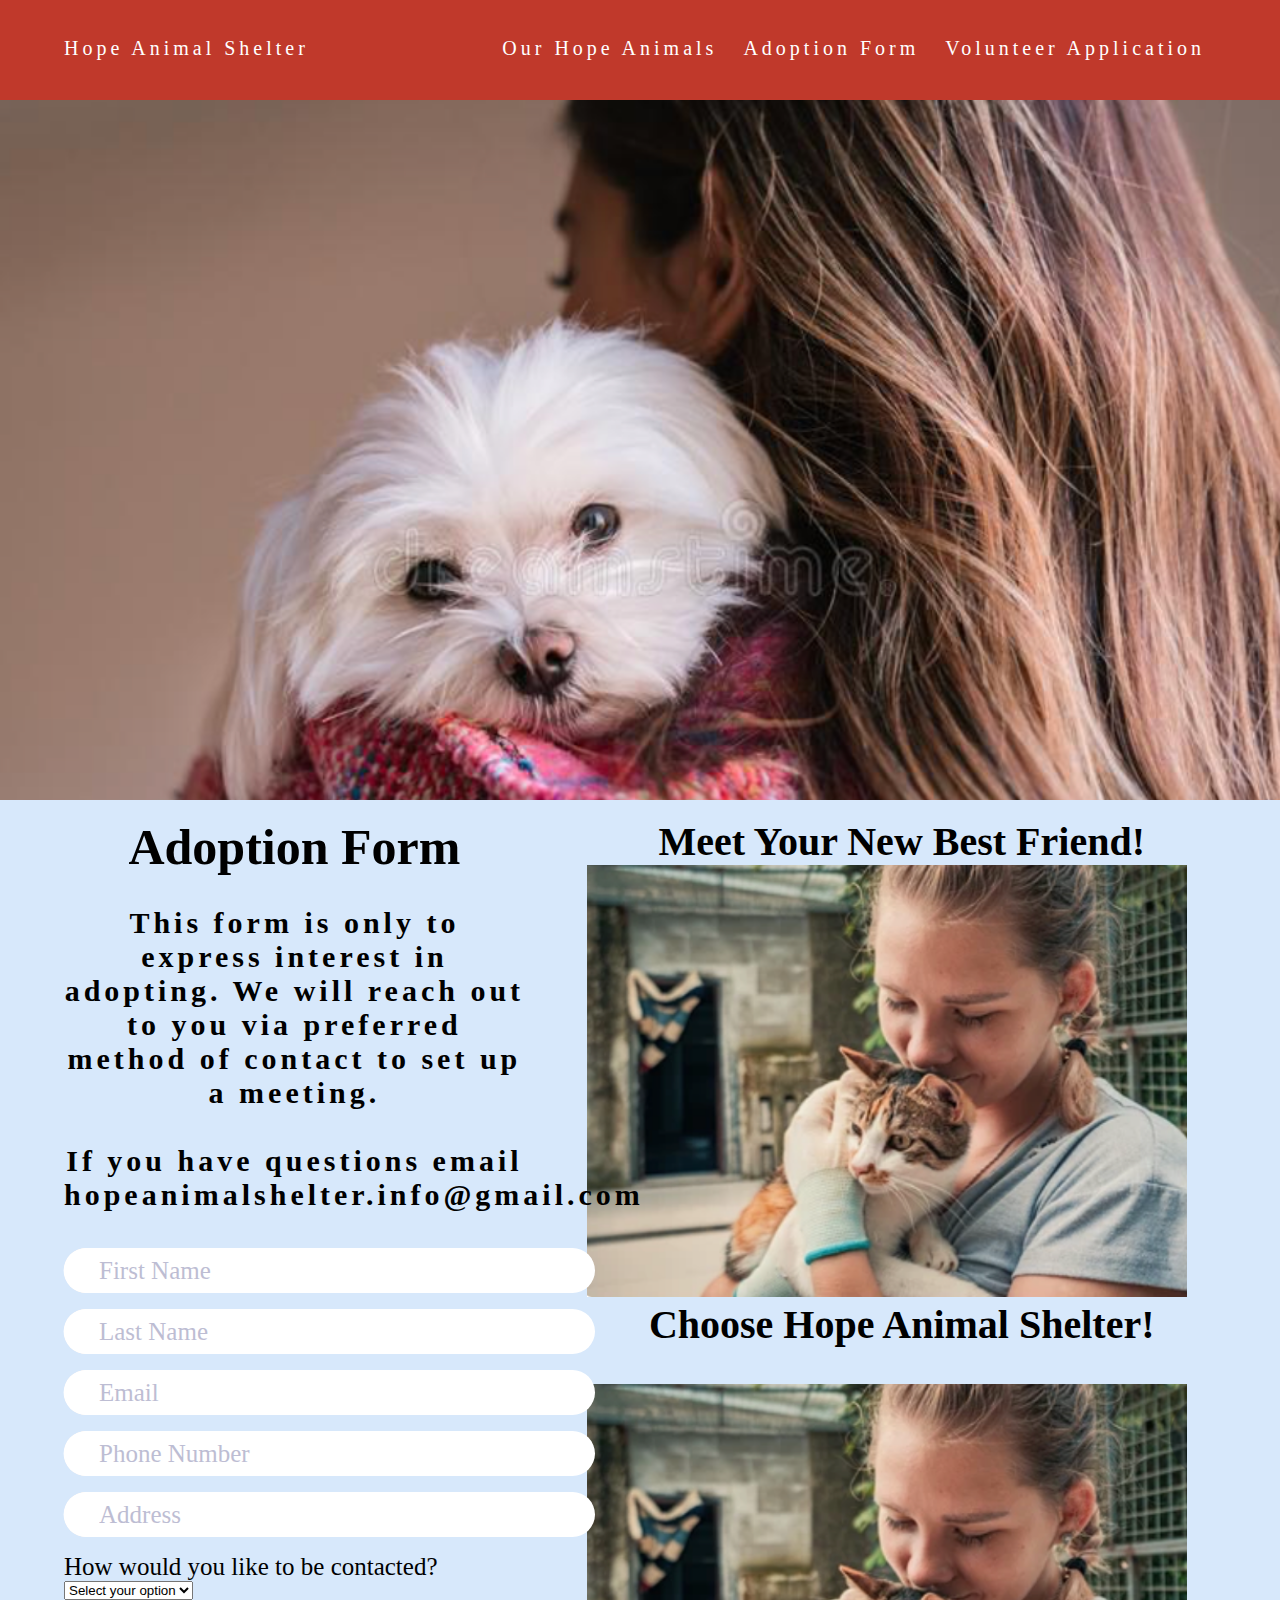
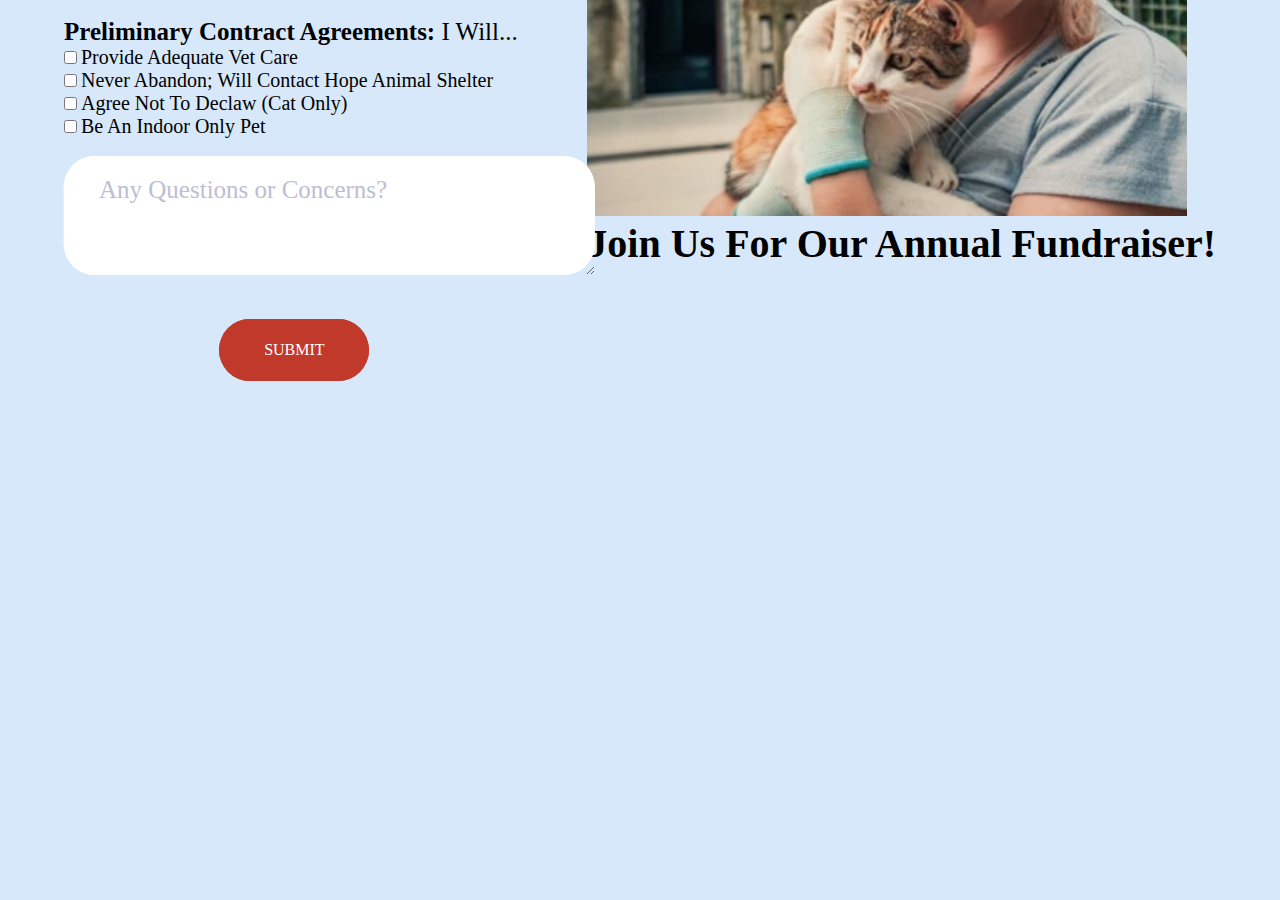
==== commit d610484a: "added favicon" ====
--- a/adoptionform.html
+++ b/adoptionform.html
@@ -5,6 +5,7 @@
    <meta http-equiv="X-UA-Compatible" content="IE=edge">
    <meta name="viewport" content="width=device-width, initial-scale=1.0">
    <link rel="stylesheet" type="text/css" href="css/adoptionformcss.css">
+   <link rel="icon" type="image/x-icon" href="images\favicon.jpg">
    <title>Hope Animal Shelter</title>
 </head>
 <body>
--- a/css/adoptionformcss.css
+++ b/css/adoptionformcss.css
@@ -55,7 +55,7 @@
 
 .banner-area {
   position: fixed;
-  background-image: url(images/landphoto.png);
+  background-image: url(../images/petadopthold.png);
   background-size: cover;
   background-position: center center;
   top: 100px;
@@ -81,7 +81,7 @@
 
 .content-area {
   width: 100%;
-  height: 2000px;
+  height: 1700px;
   align-items: center;
   position: relative;
   background-color: #d7e8fb;
